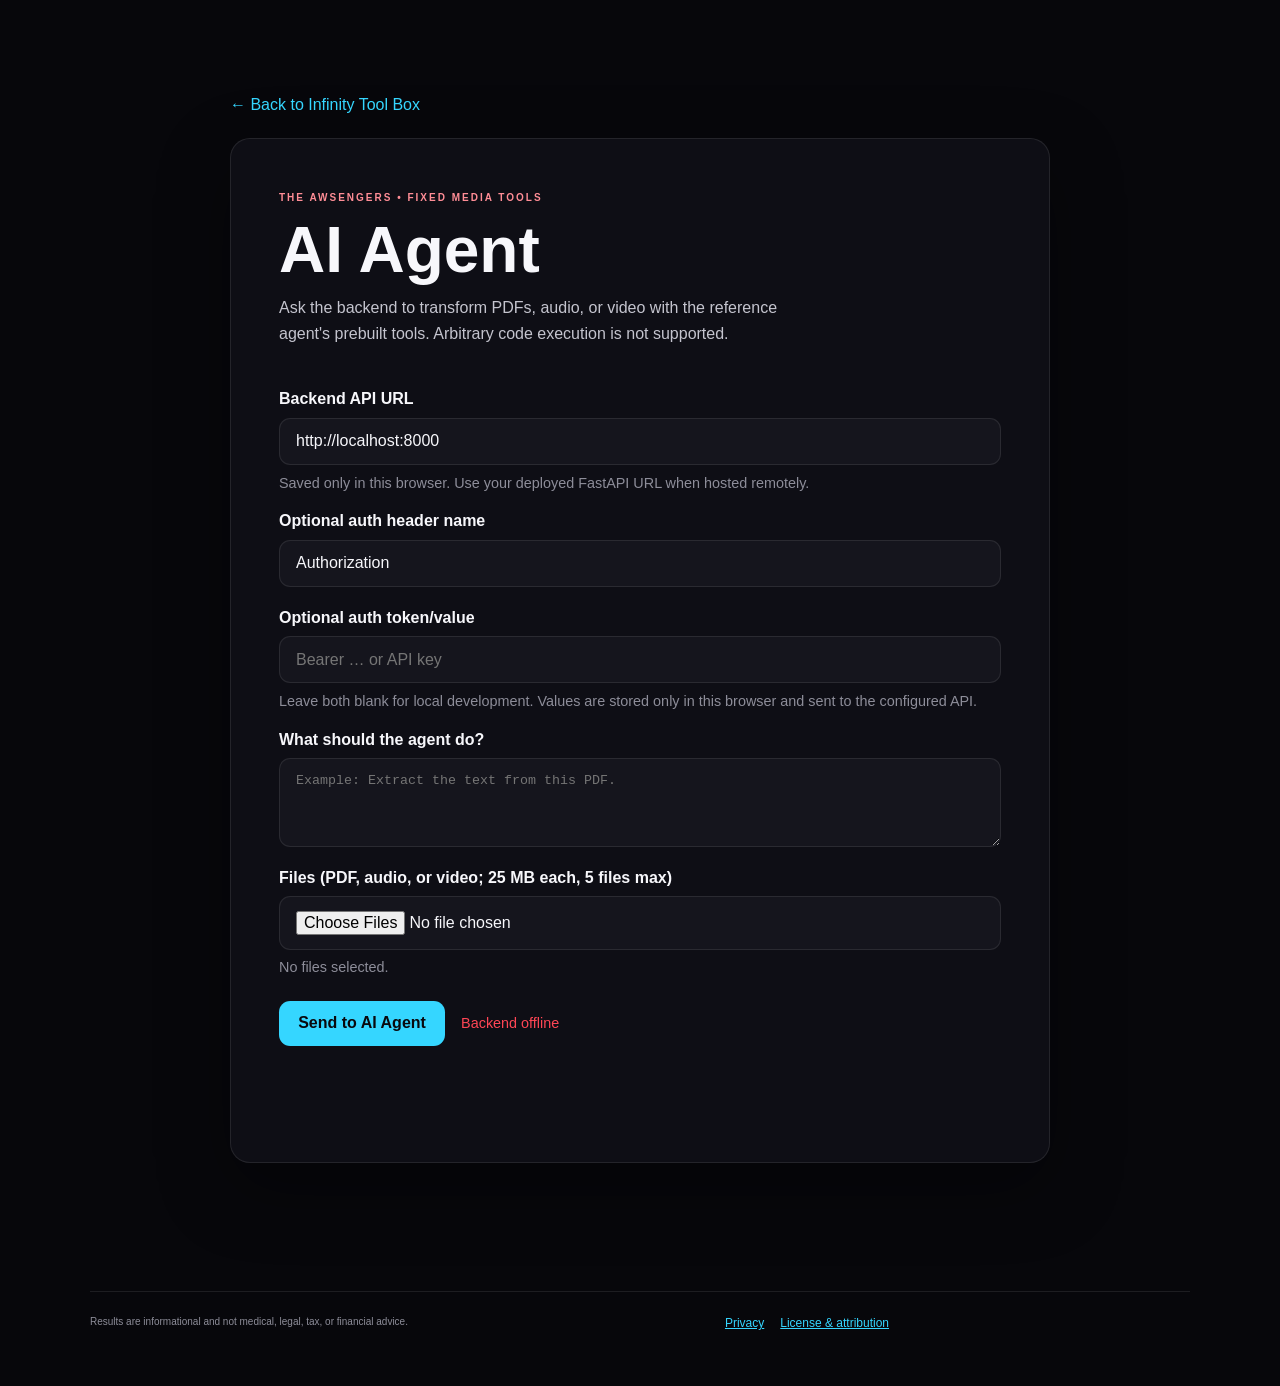
==== tools/awsengers-agent/index.html @ 35dee815 "Initial Infinity Toolbox project Co-authored-by: Copilot App <223556219+Copilot@users.noreply.github" ====
<!DOCTYPE html>
<html lang="en">
<head>
    <meta charset="UTF-8">
    <meta name="viewport" content="width=device-width, initial-scale=1.0">
    <title>AWSengers AI Agent — Infinity Tool Box</title>
    <link rel="stylesheet" href="../../css/style.css">
    <link rel="stylesheet" href="style.css">
</head>
<body><a class="skip-link" href="#main-content">Skip to content</a>
    <main id="main-content" class="agent-page">
        <a class="back-link" href="../../index.html">← Back to Infinity Tool Box</a>
        <section class="agent-card">
            <span class="eyebrow">THE AWSENGERS • FIXED MEDIA TOOLS</span>
            <h1>AI Agent</h1>
            <p class="intro">Ask the backend to transform PDFs, audio, or video with the reference agent's prebuilt tools. Arbitrary code execution is not supported.</p>

            <form id="agentForm">
                <label for="apiUrl">Backend API URL</label>
                <input id="apiUrl" type="url" inputmode="url" placeholder="http://localhost:8000" autocomplete="url">
                <p class="hint">Saved only in this browser. Use your deployed FastAPI URL when hosted remotely.</p>

                <label for="authHeader">Optional auth header name</label>
                <input id="authHeader" type="text" placeholder="Authorization" autocomplete="off">
                <label for="authToken">Optional auth token/value</label>
                <input id="authToken" type="password" placeholder="Bearer … or API key" autocomplete="off">
                <p class="hint">Leave both blank for local development. Values are stored only in this browser and sent to the configured API.</p>

                <label for="prompt">What should the agent do?</label>
                <textarea id="prompt" rows="4" required placeholder="Example: Extract the text from this PDF."></textarea>

                <label for="files">Files (PDF, audio, or video; 25 MB each, 5 files max)</label>
                <input id="files" type="file" multiple accept=".pdf,.mp3,.mp4,.wav,.m4a,.aac,.avi,.mov,.mkv,.flac,.ogg">
                <p id="fileSummary" class="hint">No files selected.</p>

                <div class="agent-actions">
                    <button id="submitButton" type="submit">Send to AI Agent</button>
                    <span id="healthStatus" class="status status-unknown">Checking backend…</span>
                </div>
            </form>

            <div id="message" class="message" role="status" aria-live="polite"></div>
            <a id="downloadLink" class="download-link" hidden></a>
        </section>
    </main>
    <script src="config.js"></script>
    <script src="script.js"></script>
<footer class="site-footer"><span>Results are informational and not medical, legal, tax, or financial advice.</span><nav aria-label="Legal"><a href="../../privacy.html">Privacy</a><a href="../../license.html">License &amp; attribution</a></nav></footer></body>
</html>
---- css/style.css ----
/* =====================================================
   ROOT VARIABLES
===================================================== */

:root {

    --bg:
        #07070b;

    --surface:
        #101017;

    --surface-2:
        #15151d;

    --text:
        #f7f7fb;

    --muted:
        #8d8d99;

    --soft:
        #c4c4ce;

    --border:
        rgba(255,255,255,.09);

    --red:
        #ff4655;

    --orange:
        #ff8a3d;

    --gold:
        #ffd166;

    --purple:
        #9b6cff;

    --cyan:
        #35d6ff;

    --green:
        #55df9a;

    --shadow:
        0 25px 70px rgba(0,0,0,.35);

}


/* =====================================================
   RESET
===================================================== */

* {

    margin: 0;

    padding: 0;

    box-sizing: border-box;

}


html {

    scroll-behavior: smooth;

}


body {

    background:
        var(--bg);

    color:
        var(--text);

    font-family:
        Inter,
        Arial,
        sans-serif;

    overflow-x: hidden;

}


a {

    color: inherit;

    text-decoration: none;

}

.skip-link {
    position: fixed;
    left: 1rem;
    top: -4rem;
    z-index: 20;
    padding: .7rem 1rem;
    border-radius: .5rem;
    background: var(--cyan);
    color: #071018;
    font-weight: 800;
}

.skip-link:focus {
    top: 1rem;
}

:focus-visible {
    outline: 3px solid var(--cyan);
    outline-offset: 3px;
}

.site-footer,
.legal-page {
    width: min(1100px, 92%);
    margin: 2rem auto;
}

.site-footer {
    display: flex;
    justify-content: space-between;
    gap: 1rem;
    flex-wrap: wrap;
    padding: 1.5rem 0;
    border-top: 1px solid var(--border);
    color: var(--muted);
}

.site-footer nav {
    display: flex;
    gap: 1rem;
}

.site-footer a,
.legal-page a {
    color: var(--cyan);
    text-decoration: underline;
}

.legal-page {
    max-width: 780px;
    padding: 3rem 0;
}

.legal-page h1,
.legal-page h2 {
    margin: 1.5rem 0 .75rem;
}

.legal-page p {
    color: var(--soft);
    line-height: 1.7;
    margin: .75rem 0;
}

.disclaimer {
    padding: 1rem;
    border-left: 4px solid var(--gold);
    background: rgba(255, 209, 102, .08);
}

@media (prefers-reduced-motion: reduce) {
    *,
    *::before,
    *::after {
        scroll-behavior: auto !important;
        animation-duration: .01ms !important;
        transition-duration: .01ms !important;
    }
}


button,
input {

    font: inherit;

}


/* =====================================================
   BACKGROUND
===================================================== */

.bg {

    position: fixed;

    inset: 0;

    z-index: -1;

    overflow: hidden;

    background:
        radial-gradient(
            circle at 15% 0%,
            rgba(255,70,85,.12),
            transparent 30%
        ),

        radial-gradient(
            circle at 85% 25%,
            rgba(155,108,255,.12),
            transparent 30%
        );

}


.bg i {

    position: absolute;

    border-radius: 50%;

    filter: blur(90px);

    opacity: .12;

    animation:
        float 12s ease-in-out infinite;

}


.bg i:nth-child(1) {

    width: 380px;

    height: 380px;

    background:
        #ff4655;

    left: -180px;

    top: 20%;

}


.bg i:nth-child(2) {

    width: 400px;

    height: 400px;

    background:
        #7c5cff;

    right: -180px;

    top: 45%;

    animation-delay:
        -4s;

}


.bg i:nth-child(3) {

    width: 300px;

    height: 300px;

    background:
        #35d6ff;

    left: 45%;

    bottom: -200px;

    animation-delay:
        -8s;

}


@keyframes float {

    50% {

        transform:
            translateY(-45px)
            scale(1.08);

    }

}


/* =====================================================
   NAVBAR
===================================================== */

.navbar {

    height: 76px;

    position: sticky;

    top: 0;

    z-index: 100;

    display: flex;

    align-items: center;

    padding:
        0 5%;

    border-bottom:
        1px solid var(--border);

    background:
        rgba(7,7,11,.76);

    backdrop-filter:
        blur(20px);

}


/* LOGO */

.logo {

    display: flex;

    align-items: center;

    gap: 8px;

    font-family:
        "Space Grotesk",
        sans-serif;

    font-size: 18px;

}


.logo span {

    width: 38px;

    height: 38px;

    display: grid;

    place-items: center;

    border-radius: 12px;

    background:
        linear-gradient(
            135deg,
            var(--red),
            var(--orange)
        );

    box-shadow:
        0 0 25px
        rgba(255,70,85,.25);

}


.logo small {

    font-size: 9px;

    color:
        var(--muted);

    align-self:
        flex-end;

    margin:
        0 0 5px -5px;

}


/* NAVIGATION */

nav {

    display: flex;

    gap: 28px;

    margin:
        auto;

    color:
        var(--muted);

    font-size: 12px;

}


nav a {

    transition:
        .25s;

}


nav a:hover {

    color:
        white;

}


/* NAV BUTTONS */

.nav-actions {

    display: flex;

    gap: 8px;

}


.icon-btn,
.menu-btn {

    border:
        1px solid var(--border);

    background:
        rgba(255,255,255,.04);

    color:
        var(--soft);

    border-radius:
        10px;

    padding:
        9px 12px;

    cursor:
        pointer;

    transition:
        .25s;

}


.icon-btn:hover,
.menu-btn:hover {

    background:
        rgba(255,255,255,.08);

    color:
        white;

}


.menu-btn {

    display:
        none;

}


/* =====================================================
   HERO
===================================================== */

.hero {

    min-height:
        620px;

    padding:
        120px 20px 80px;

    text-align:
        center;

    display:
        flex;

    flex-direction:
        column;

    align-items:
        center;

}


.hero-badge {

    color:
        #ff8d96;

    font-weight:
        800;

    letter-spacing:
        2px;

    font-size:
        10px;

}


.hero h1 {

    font-family:
        "Space Grotesk",
        sans-serif;

    font-size:
        clamp(50px,8vw,100px);

    line-height:
        .95;

    letter-spacing:
        -5px;

    margin:
        25px 0;

}


.hero h1 span {

    background:
        linear-gradient(
            90deg,
            #ff4655,
            #ffb13d,
            #9b6cff,
            #35d6ff
        );

    -webkit-background-clip:
        text;

    background-clip:
        text;

    color:
        transparent;

}


.hero > p {

    max-width:
        650px;

    color:
        var(--muted);

    line-height:
        1.7;

    font-size:
        14px;

}


/* =====================================================
   HERO SEARCH
===================================================== */

.hero-search {

    width:
        min(760px,94%);

    min-height:
        62px;

    margin:
        35px 0 30px;

    padding:
        6px 7px 6px 18px;

    display:
        flex;

    align-items:
        center;

    gap:
        12px;

    border:
        1px solid var(--border);

    border-radius:
        18px;

    background:
        rgba(255,255,255,.045);

    box-shadow:
        var(--shadow);

}


.hero-search > span {

    font-size:
        23px;

    color:
        var(--muted);

}


.hero-search input {

    flex:
        1;

    min-width:
        0;

    border:
        0;

    outline:
        0;

    background:
        transparent;

    color:
        white;

    font-size:
        13px;

}


.hero-search input::placeholder {

    color:
        #696973;

}


.hero-search button {

    border:
        0;

    border-radius:
        13px;

    padding:
        13px 20px;

    background:
        linear-gradient(
            135deg,
            var(--red),
            #ff8a3d
        );

    color:
        white;

    font-weight:
        800;

    cursor:
        pointer;

    transition:
        .25s;

}


.hero-search button:hover {

    transform:
        translateY(-2px);

    box-shadow:
        0 10px 25px
        rgba(255,70,85,.25);

}


/* =====================================================
   STATS
===================================================== */

.stats {

    display:
        flex;

    gap:
        55px;

}


.stats div {

    display:
        flex;

    flex-direction:
        column;

}


.stats b {

    font-family:
        "Space Grotesk",
        sans-serif;

    font-size:
        27px;

}


.stats span {

    font-size:
        9px;

    color:
        var(--muted);

    letter-spacing:
        1.5px;

    margin-top:
        4px;

}


/* =====================================================
   SECTION
===================================================== */

.section {

    width:
        min(1200px,92%);

    margin:
        auto;

    padding:
        75px 0;

}


.section-top {

    display:
        flex;

    justify-content:
        space-between;

    align-items:
        flex-end;

    margin-bottom:
        25px;

}


.eyebrow {

    color:
        #ff8d96;

    font-weight:
        800;

    letter-spacing:
        2px;

    font-size:
        10px;

}


.section-top h2,
.about h2 {

    font-family:
        "Space Grotesk",
        sans-serif;

    font-size:
        clamp(30px,4vw,45px);

    margin-top:
        8px;

}


.section-top p,
.about > p {

    color:
        var(--muted);

    font-size:
        12px;

    margin-top:
        8px;

}


/* =====================================================
   RESULT COUNT
===================================================== */

.result-pill {

    border:
        1px solid var(--border);

    padding:
        9px 13px;

    border-radius:
        20px;

    color:
        var(--muted);

    font-size:
        11px;

}


.result-pill b {

    color:
        white;

}


/* =====================================================
   CATEGORY GRID
===================================================== */

.category-grid {

    display:
        grid;

    grid-template-columns:
        repeat(4,1fr);

    gap:
        14px;

}


.category-card {

    min-height:
        155px;

    text-align:
        left;

    display:
        flex;

    align-items:
        flex-start;

    gap:
        14px;

    position:
        relative;

    padding:
        20px;

    border:
        1px solid var(--border);

    border-radius:
        20px;

    background:
        linear-gradient(
            145deg,
            rgba(255,255,255,.055),
            rgba(255,255,255,.018)
        );

    color:
        white;

    cursor:
        pointer;

    transition:
        .3s;

}


.category-card:hover {

    transform:
        translateY(-7px);

    border-color:
        rgba(255,255,255,.22);

    box-shadow:
        0 18px 45px
        rgba(0,0,0,.25);

}


.category-icon {

    width:
        46px;

    height:
        46px;

    display:
        grid;

    place-items:
        center;

    flex:
        none;

    border-radius:
        14px;

    background:
        rgba(255,255,255,.07);

    font-size:
        22px;

}


.category-info {

    display:
        flex;

    flex-direction:
        column;

    padding-right:
        15px;

}


.category-info strong {

    font-family:
        "Space Grotesk",
        sans-serif;

    font-size:
        14px;

}


.category-info small {

    color:
        var(--muted);

    font-size:
        10px;

    line-height:
        1.5;

    margin-top:
        6px;

}


.category-info em {

    font-style:
        normal;

    color:
        #ff8d96;

    font-size:
        9px;

    font-weight:
        700;

    margin-top:
        auto;

    padding-top:
        13px;

}


.arrow {

    position:
        absolute;

    right:
        15px;

    bottom:
        15px;

    color:
        #777;

}


/* =====================================================
   EXISTING TOOLS
===================================================== */

.existing {

    margin:
        0 0 45px;

    padding:
        20px;

    border:
        1px solid
        rgba(255,70,85,.18);

    border-radius:
        20px;

    background:
        rgba(255,70,85,.035);

}


.existing-grid {

    display:
        grid;

    grid-template-columns:
        repeat(4,1fr);

    gap:
        12px;

    margin-top:
        13px;

}


.existing-grid a {

    display:
        grid;

    grid-template-columns:
        32px 1fr;

    column-gap:
        10px;

    align-items:
        center;

    padding:
        15px;

    border-radius:
        14px;

    background:
        rgba(255,255,255,.04);

    border:
        1px solid var(--border);

    font-size:
        18px;

    transition:
        .25s;

}


.existing-grid a:hover {

    transform:
        translateY(-3px);

    border-color:
        rgba(255,255,255,.2);

}


.existing-grid b {

    font-size:
        12px;

}


.existing-grid small {

    grid-column:
        2;

    color:
        var(--muted);

    font-size:
        9px;

    margin-top:
        3px;

}


/* =====================================================
   CATEGORY SECTIONS
===================================================== */

.category-section {

    scroll-margin-top:
        95px;

    margin:
        0 0 65px;

}


.category-heading {

    display:
        flex;

    justify-content:
        space-between;

    align-items:
        flex-end;

    margin-bottom:
        18px;

    padding-bottom:
        14px;

    border-bottom:
        1px solid var(--border);

}


.category-heading h2 {

    font-family:
        "Space Grotesk",
        sans-serif;

    font-size:
        27px;

    margin-top:
        5px;

}


.category-heading p {

    color:
        var(--muted);

    font-size:
        11px;

    margin-top:
        5px;

}


.category-count {

    color:
        #ff8d96;

    font-size:
        10px;

    font-weight:
        700;

}


/* =====================================================
   TOOL GRID
===================================================== */

.tool-grid {

    display:
        grid;

    grid-template-columns:
        repeat(4,1fr);

    gap:
        12px;

}


/* =====================================================
   TOOL CARD
===================================================== */

.tool-card {

    min-height:
        135px;

    position:
        relative;

    padding:
        17px;

    display:
        flex;

    gap:
        12px;

    align-items:
        flex-start;

    border:
        1px solid var(--border);

    border-radius:
        17px;

    background:
        rgba(255,255,255,.035);

    transition:
        .28s;

}


.tool-card:hover {

    transform:
        translateY(-5px);

    background:
        rgba(255,255,255,.065);

    border-color:
        rgba(255,255,255,.2);

}


.tool-icon {

    width:
        38px;

    height:
        38px;

    display:
        grid;

    place-items:
        center;

    flex:
        none;

    border-radius:
        11px;

    background:
        rgba(255,255,255,.06);

    font-size:
        16px;

}


.tool-copy {

    display:
        flex;

    flex-direction:
        column;

    padding-right:
        16px;

}


.tool-copy strong {

    font-family:
        "Space Grotesk",
        sans-serif;

    font-size:
        12px;

}


.tool-copy small {

    color:
        var(--muted);

    font-size:
        9px;

    line-height:
        1.55;

    margin-top:
        5px;

}


.tool-arrow {

    position:
        absolute;

    right:
        12px;

    bottom:
        10px;

    color:
        #666;

    font-size:
        12px;

}


.tool-card:hover
.tool-arrow {

    color:
        white;

}


/* =====================================================
   HIDDEN SEARCH RESULTS
===================================================== */

.category-section[hidden],
.tool-card[hidden] {

    display:
        none !important;

}


/* =====================================================
   ABOUT
===================================================== */

.about {

    padding-bottom:
        100px;

}


.about > p {

    max-width:
        720px;

    line-height:
        1.8;

}


.about-grid {

    display:
        grid;

    grid-template-columns:
        repeat(3,1fr);

    gap:
        15px;

    margin-top:
        28px;

}


.about-grid div {

    padding:
        24px;

    border:
        1px solid var(--border);

    border-radius:
        18px;

    background:
        rgba(255,255,255,.035);

    display:
        flex;

    flex-direction:
        column;

    gap:
        8px;

    font-size:
        24px;

}


.about-grid b {

    font-size:
        13px;

}


.about-grid small {

    color:
        var(--muted);

    font-size:
        10px;

    line-height:
        1.6;

}


/* =====================================================
   FOOTER
===================================================== */

footer {

    padding:
        35px 20px;

    border-top:
        1px solid var(--border);

    text-align:
        center;

    color:
        var(--muted);

    font-size:
        10px;

}


footer b {

    display:
        block;

    color:
        white;

    font-family:
        "Space Grotesk",
        sans-serif;

    font-size:
        14px;

    margin-bottom:
        6px;

}


/* =====================================================
   LIGHT MODE
===================================================== */

body.light {

    --bg:
        #f4f5f8;

    --surface:
        #ffffff;

    --surface-2:
        #ffffff;

    --text:
        #16161d;

    --muted:
        #62636e;

    --soft:
        #34353d;

    --border:
        rgba(0,0,0,.1);

}


body.light .navbar {

    background:
        rgba(244,245,248,.82);

}


body.light
.hero-search input {

    color:
        #111;

}


body.light
.category-card,
body.light
.tool-card,
body.light
.existing-grid a,
body.light
.about-grid div {

    background:
        rgba(255,255,255,.75);

}


body.light
.tool-card:hover,
body.light
.category-card:hover {

    background:
        white;

}


body.light
.result-pill b {

    color:
        #111;

}


/* =====================================================
   TABLET
===================================================== */

@media(max-width:1000px) {

    .category-grid {

        grid-template-columns:
            repeat(3,1fr);

    }


    .tool-grid {

        grid-template-columns:
            repeat(3,1fr);

    }


    .existing-grid {

        grid-template-columns:
            repeat(2,1fr);

    }

}


/* =====================================================
   MOBILE
===================================================== */

@media(max-width:760px) {

    nav {

        display:
            none;

    }


    .menu-btn {

        display:
            block;

    }


    nav.open {

        display:
            flex;

        position:
            absolute;

        top:
            76px;

        left:
            0;

        right:
            0;

        flex-direction:
            column;

        gap:
            0;

        padding:
            12px 20px;

        background:
            var(--bg);

        border-bottom:
            1px solid var(--border);

    }


    nav.open a {

        padding:
            13px 0;

    }


    .hero {

        padding-top:
            85px;

    }


    .stats {

        gap:
            25px;

    }


    .category-grid {

        grid-template-columns:
            repeat(2,1fr);

    }


    .tool-grid {

        grid-template-columns:
            repeat(2,1fr);

    }

}


/* =====================================================
   SMALL MOBILE
===================================================== */

@media(max-width:520px) {

    .navbar {

        padding:
            0 16px;

    }


    .logo b {

        font-size:
            15px;

    }


    .logo small {

        display:
            none;

    }


    .icon-btn {

        font-size:
            0;

        padding:
            9px;

    }


    .hero {

        min-height:
            570px;

        padding:
            70px 15px;

    }


    .hero h1 {

        font-size:
            52px;

        letter-spacing:
            -3px;

    }


    .hero-search {

        height:
            auto;

        flex-wrap:
            wrap;

        padding:
            10px;

    }


    .hero-search input {

        min-width:
            150px;

    }


    .hero-search button {

        width:
            100%;

    }


    .stats {

        gap:
            18px;

    }


    .stats b {

        font-size:
            21px;

    }


    .stats span {

        font-size:
            8px;

    }


    .section {

        width:
            94%;

        padding:
            55px 0;

    }


    .category-grid,
    .tool-grid,
    .existing-grid,
    .about-grid {

        grid-template-columns:
            1fr;

    }


    .category-heading {

        align-items:
            flex-start;

    }


    .category-count {

        margin-top:
            10px;

    }


    .section-top {

        align-items:
            flex-start;

        gap:
            15px;

    }


    .result-pill {

        display:
            none;

    }

}
---- tools/awsengers-agent/style.css ----
.agent-page {
    max-width: 860px;
    margin: 0 auto;
    padding: 6rem 1.25rem;
}

.back-link {
    display: inline-block;
    margin-bottom: 1.5rem;
    color: var(--cyan);
}

.agent-card {
    padding: clamp(1.5rem, 4vw, 3rem);
    border: 1px solid var(--border);
    border-radius: 1.25rem;
    background: rgba(16, 16, 23, .92);
    box-shadow: var(--shadow);
}

.agent-card h1 {
    margin: .5rem 0;
    font-size: clamp(2.25rem, 6vw, 4rem);
}

.intro {
    max-width: 62ch;
    color: var(--soft);
    line-height: 1.6;
}

.agent-card form {
    display: grid;
    gap: .6rem;
    margin-top: 2rem;
}

.agent-card label {
    margin-top: .75rem;
    font-weight: 700;
}

.agent-card input,
.agent-card textarea {
    width: 100%;
    padding: .85rem 1rem;
    color: var(--text);
    border: 1px solid var(--border);
    border-radius: .7rem;
    background: var(--surface-2);
}

.agent-card textarea {
    resize: vertical;
}

.hint {
    margin: 0;
    color: var(--muted);
    font-size: .9rem;
}

.agent-actions {
    display: flex;
    flex-wrap: wrap;
    align-items: center;
    gap: 1rem;
    margin-top: 1rem;
}

.agent-actions button {
    padding: .85rem 1.2rem;
    color: #09090d;
    border: 0;
    border-radius: .7rem;
    background: var(--cyan);
    cursor: pointer;
    font-weight: 800;
}

.agent-actions button:disabled {
    cursor: wait;
    opacity: .65;
}

.status {
    font-size: .9rem;
}

.status-online { color: var(--green); }
.status-offline { color: var(--red); }
.status-unknown { color: var(--muted); }

.message {
    min-height: 1.5rem;
    margin-top: 1.5rem;
    white-space: pre-wrap;
    line-height: 1.6;
}

.message.error { color: #ff9da5; }

.download-link {
    display: inline-block;
    margin-top: 1rem;
    color: var(--cyan);
    font-weight: 700;
}
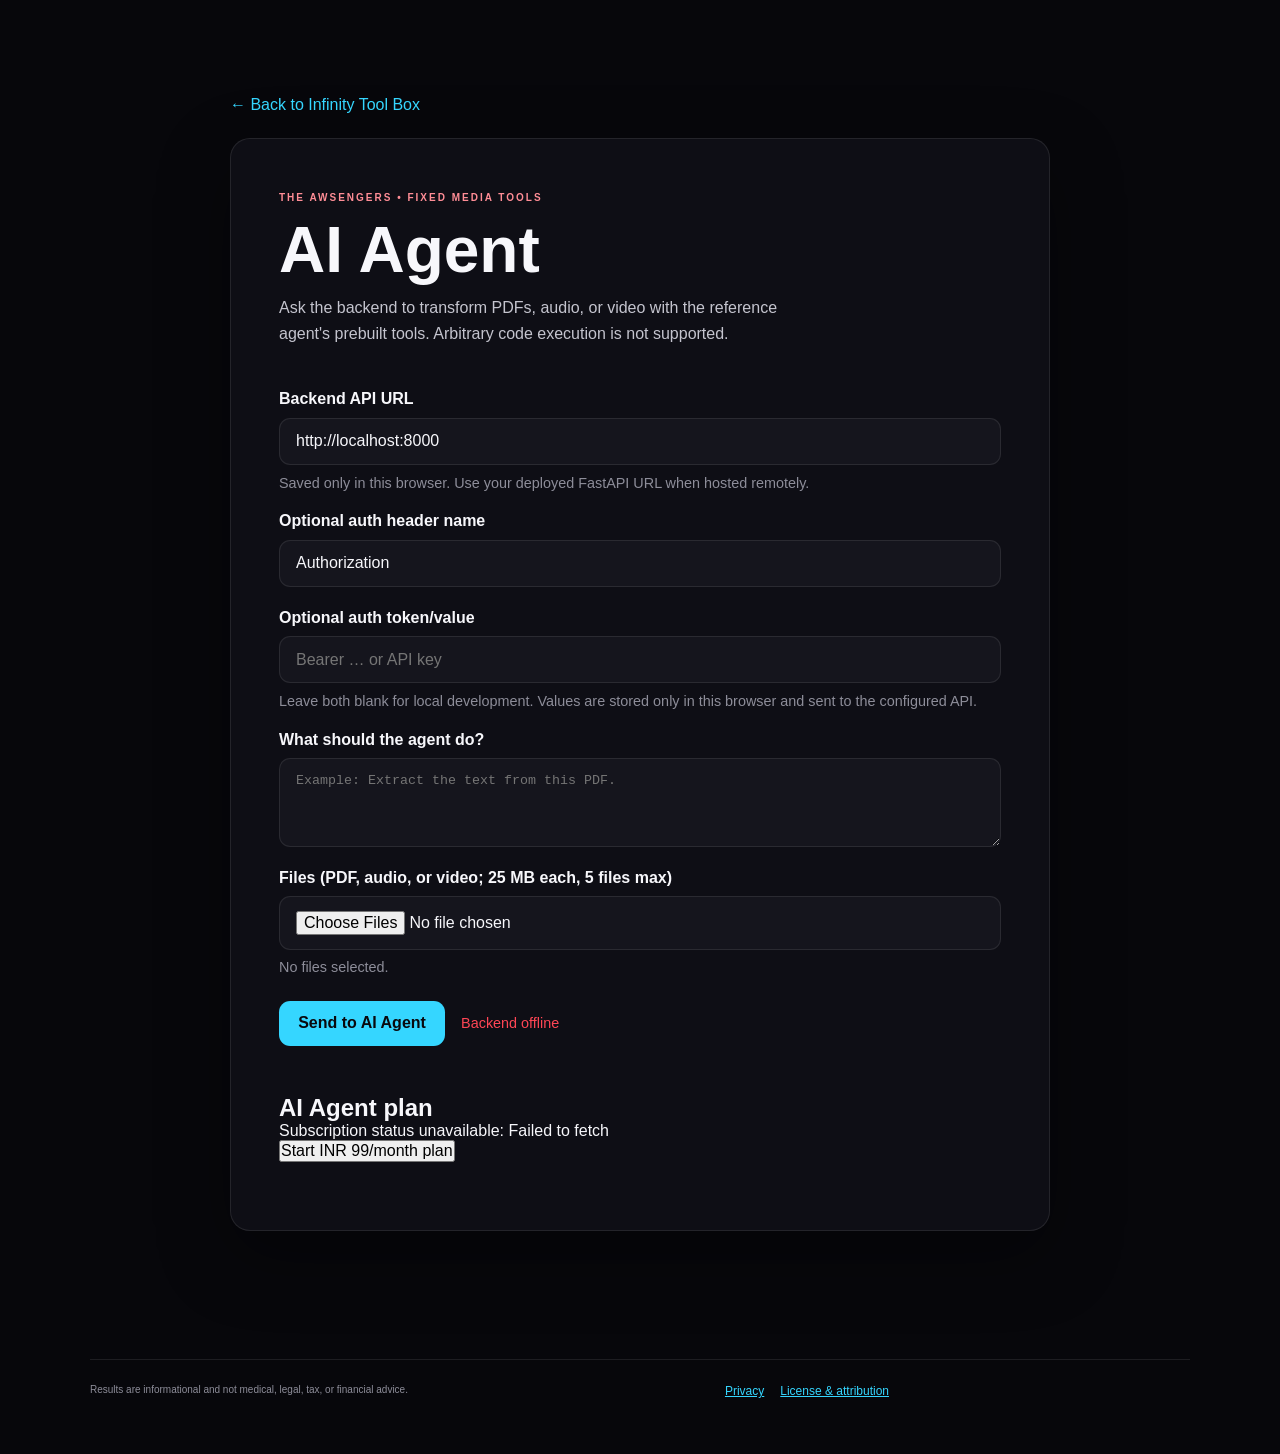
==== commit ee692890: "Integrate AI tools video and subscriptions Co-authored-by: Copilot App <223556219+Copilot@users.nore" ====
--- a/tools/awsengers-agent/index.html
+++ b/tools/awsengers-agent/index.html
@@ -40,6 +40,11 @@
             </form>
 
             <div id="message" class="message" role="status" aria-live="polite"></div>
+            <section class="subscription" aria-labelledby="subscriptionTitle">
+                <h2 id="subscriptionTitle">AI Agent plan</h2>
+                <p id="subscriptionStatus">Checking trial status…</p>
+                <button id="subscribeButton" type="button">Start INR 99/month plan</button>
+            </section>
             <a id="downloadLink" class="download-link" hidden></a>
         </section>
     </main>
